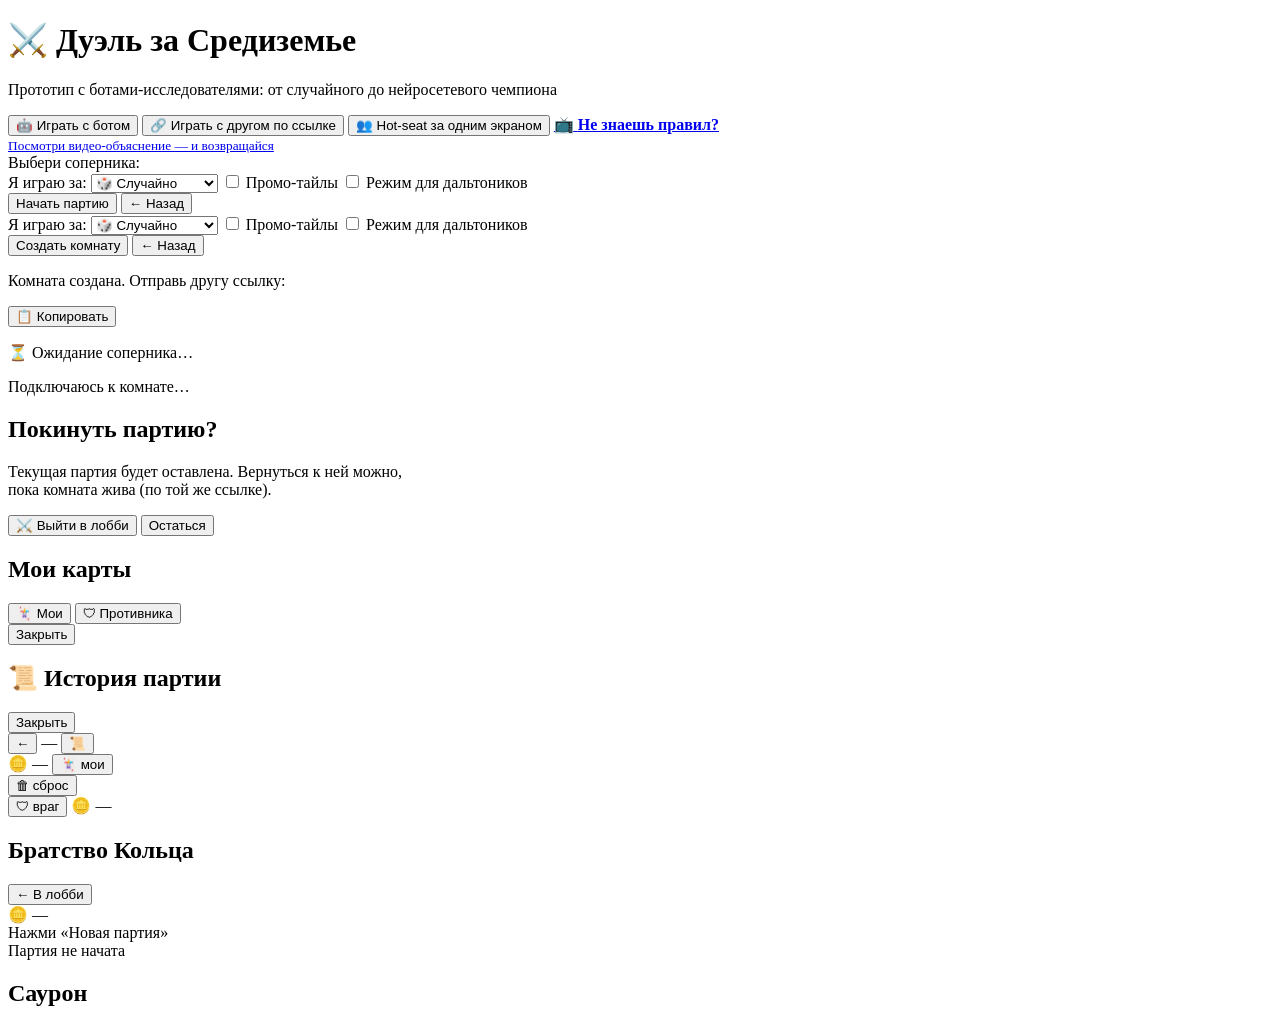
==== src/duel/web/static/index.html @ 4cec19c3 "Мягче подсветка финала, вспышка на последней карте эпохи, скролл лога" ====
<!doctype html>
<html lang="ru">
<head>
<meta charset="utf-8">
<meta name="viewport" content="width=device-width, initial-scale=1">
<title>Дуэль за Средиземье — прототип</title>
<link rel="stylesheet" href="/static/style.css?v=52">
</head>
<body>

<div class="lobby" id="lobby">
  <div class="lobby-card">
    <h1>⚔️ Дуэль за Средиземье</h1>
    <p class="lobby-sub">Прототип с ботами-исследователями: от случайного до нейросетевого чемпиона</p>

    <div class="lobby-section" id="lobby-main">
      <button class="btn lobby-big" id="lobby-bot">🤖 Играть с ботом</button>
      <button class="btn lobby-big" id="lobby-pvp">🔗 Играть с другом по ссылке</button>
      <button class="btn lobby-big" id="lobby-hotseat">👥 Hot-seat за одним экраном</button>
      <a class="rules-link" href="https://youtu.be/awjEOjo3LTU" target="_blank" rel="noopener">
        <span class="rules-ico">📺</span>
        <span>
          <b>Не знаешь правил?</b><br>
          <small>Посмотри видео-объяснение — и возвращайся</small>
        </span>
      </a>
    </div>

    <div class="lobby-section hidden" id="lobby-bot-opts">
      <div class="bot-pick-title">Выбери соперника:</div>
      <div class="bot-pick" id="bot-pick"></div>
      <div class="bot-desc" id="bot-desc"></div>
      <label>Я играю за:
        <select id="side-select">
          <option value="random" selected>🎲 Случайно</option>
          <option value="0">Братство Кольца</option>
          <option value="1">Саурона</option>
        </select>
      </label>
      <label class="chk"><input type="checkbox" id="promo"> Промо-тайлы</label>
      <label class="chk"><input type="checkbox" id="cb-bot"> Режим для дальтоников</label>
      <div class="lobby-btns">
        <button class="btn" id="start-bot">Начать партию</button>
        <button class="btn ghost" data-back>← Назад</button>
      </div>
    </div>

    <div class="lobby-section hidden" id="lobby-pvp-opts">
      <label>Я играю за:
        <select id="pvp-side-select">
          <option value="random" selected>🎲 Случайно</option>
          <option value="0">Братство Кольца</option>
          <option value="1">Саурона</option>
        </select>
      </label>
      <label class="chk"><input type="checkbox" id="pvp-promo"> Промо-тайлы</label>
      <label class="chk"><input type="checkbox" id="cb-pvp"> Режим для дальтоников</label>
      <div class="lobby-btns">
        <button class="btn" id="start-pvp">Создать комнату</button>
        <button class="btn ghost" data-back>← Назад</button>
      </div>
    </div>

    <div class="lobby-section hidden" id="lobby-wait">
      <p>Комната создана. Отправь другу ссылку:</p>
      <div class="room-link-row">
        <code id="room-link"></code>
        <button class="btn small" id="copy-link">📋 Копировать</button>
      </div>
      <p class="waiting-pulse">⏳ Ожидание соперника…</p>
    </div>

    <div class="lobby-section hidden" id="lobby-join">
      <p id="join-info">Подключаюсь к комнате…</p>
    </div>
  </div>
</div>

<div class="modal hidden" id="confirm-modal">
  <div class="modal-card">
    <h2>Покинуть партию?</h2>
    <p>Текущая партия будет оставлена. Вернуться к ней можно,<br>пока комната жива (по той же ссылке).</p>
    <div class="lobby-btns">
      <button class="btn" id="confirm-yes">⚔️ Выйти в лобби</button>
      <button class="btn ghost" id="confirm-no">Остаться</button>
    </div>
  </div>
</div>
<div id="toast" class="hidden"></div>

<!-- мобильный оверлей «все мои карты» -->
<div class="modal hidden" id="hand-overlay">
  <div class="modal-card hand-card">
    <h2 id="hand-title">Мои карты</h2>
    <div class="hand-toggle">
      <button class="btn small on" id="hand-me">🃏 Мои</button>
      <button class="btn small" id="hand-opp">🛡 Противника</button>
    </div>
    <div class="hand-sum" id="hand-sum"></div>
    <div id="hand-full"></div>
    <div class="lobby-btns"><button class="btn" id="hand-close">Закрыть</button></div>
  </div>
</div>

<!-- история партии (мобайл: кнопка 📜 в шапке) -->
<div class="modal hidden" id="log-overlay">
  <div class="modal-card log-card">
    <h2>📜 История партии</h2>
    <div class="quest-log" id="log-full"></div>
    <div class="lobby-btns"><button class="btn" id="log-close">Закрыть</button></div>
  </div>
</div>

<!-- мобильный статус-бар (сверху) -->
<div id="m-top">
  <button class="btn small" id="m-lobby">←</button>
  <span id="m-turn">—</span>
  <span id="m-opp"></span>
  <button class="btn small" id="m-log" title="История партии">📜</button>
</div>

<!-- мобильный нижний бар: слева зелёные карты, справа жетоны; ниже деньги/кнопки -->
<div id="m-dock">
  <div class="dock-top">
    <div class="dock-races" id="dock-races"></div>
    <div class="dock-tokens" id="dock-tokens"></div>
  </div>
  <div class="dock-bar">
    <div class="dock-side">
      <span class="dock-coin f" id="dock-coins">🪙 —</span>
      <button class="btn small" id="dock-all">🃏 мои</button>
    </div>
    <button class="btn small" id="dock-sold">🗑 сброс</button>
    <div class="dock-side">
      <button class="btn small" id="dock-opp">🛡 враг</button>
      <span class="dock-coin s" id="dock-opp-coins">🪙 —</span>
    </div>
  </div>
</div>

<div class="table">

  <aside class="player-area fellowship" id="panel-0">
    <h2>Братство Кольца</h2>
    <div class="panel-body"></div>
  </aside>

  <main class="center">
    <header class="topbar">
      <div class="chapter-buttons">
        <button class="btn" id="to-lobby">← В лобби</button>
        <span class="room-info" id="room-info"></span>
      </div>
      <div class="pools">
        <span class="pool" id="reserve">🪙 —</span>
      </div>
    </header>

    <section class="turnbar" id="turnbar">Нажми «Новая партия»</section>
    <section class="prompt" id="prompt" style="display:none"></section>

    <section class="supply-row">
      <div class="race-vps" id="race-vps"></div>
      <div class="race-row" id="race-row"></div>
      <div class="landmark-row" id="landmark-row"></div>
    </section>

    <section class="mid-row">
      <div class="tableau-wrap">
        <div class="piles" id="piles"></div>
        <div class="tableau" id="tableau">
          <div class="empty-hint">Партия не начата</div>
        </div>
      </div>
      <section class="board">
        <div id="map" class="map-art"></div>
      </section>
    </section>

    <section class="quest">
      <div class="quest-vp" id="quest-vp"></div>
      <div class="quest-track" id="quest-track"></div>
    </section>

    <section class="gamelog">
      <div class="quest-log" id="game-log"></div>
    </section>
  </main>

  <aside class="player-area sauron" id="panel-1">
    <h2>Саурон</h2>
    <div class="panel-body"></div>
  </aside>

</div>
<script src="/static/app.js?v=47"></script>
</body>
</html>
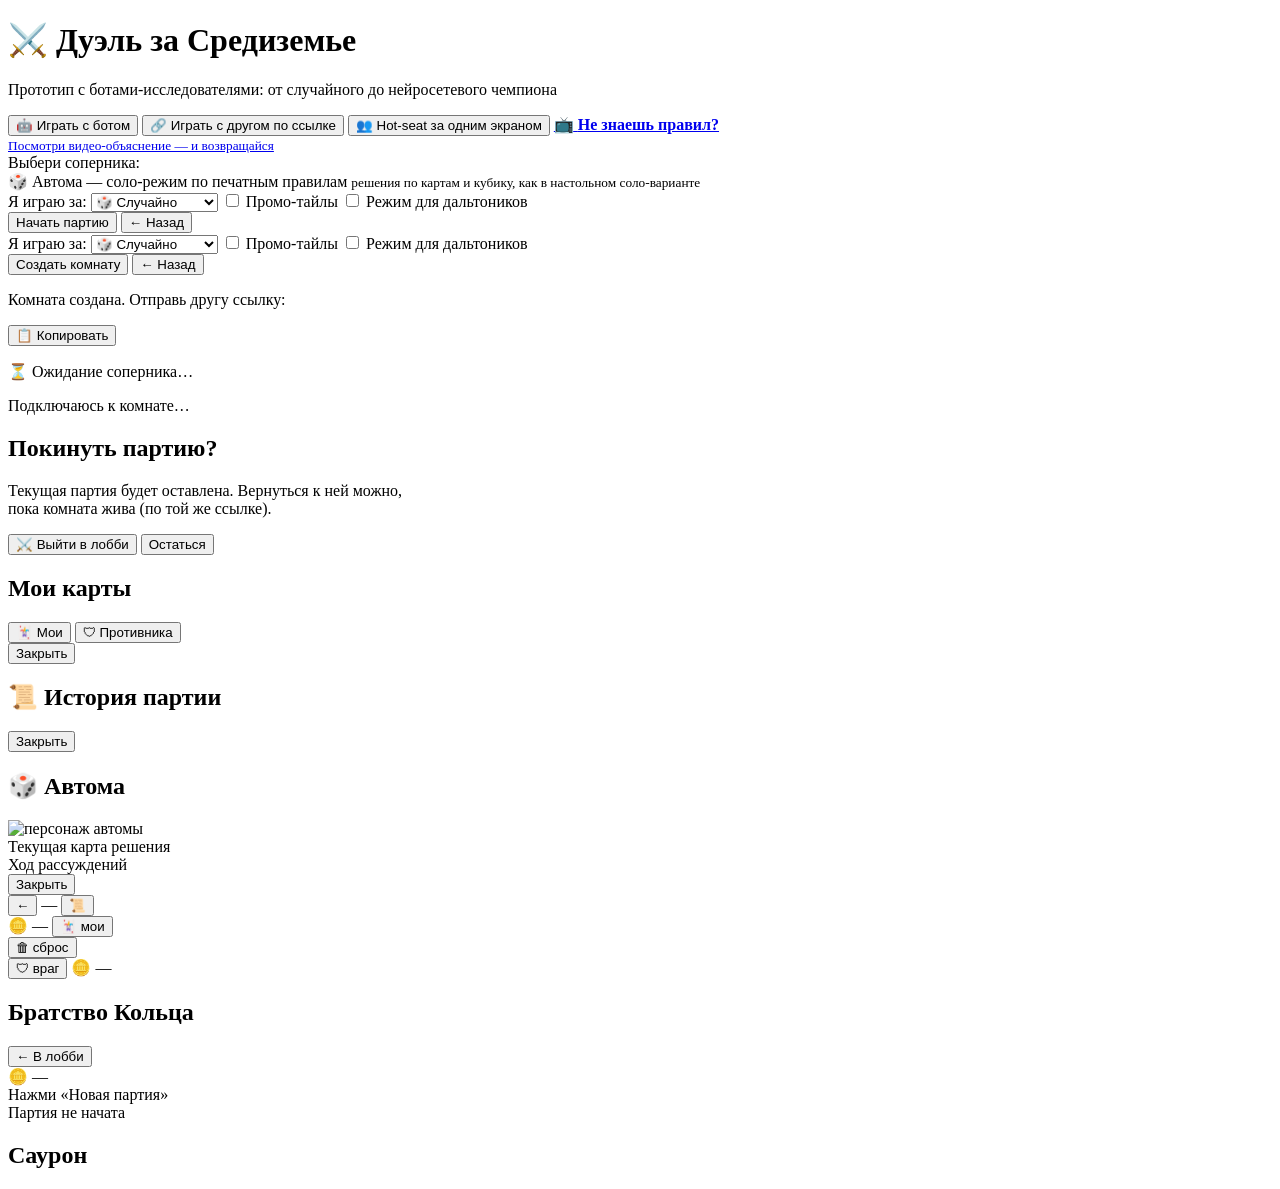
==== commit 589885f6: "sync from lab: automa solo-variant (9 personas, decision cards, d6, lobby group + reasoning panel), " ====
--- a/src/duel/web/static/index.html
+++ b/src/duel/web/static/index.html
@@ -4,7 +4,7 @@
 <meta charset="utf-8">
 <meta name="viewport" content="width=device-width, initial-scale=1">
 <title>Дуэль за Средиземье — прототип</title>
-<link rel="stylesheet" href="/static/style.css?v=52">
+<link rel="stylesheet" href="/static/style.css?v=55">
 </head>
 <body>
 
@@ -29,6 +29,9 @@
     <div class="lobby-section hidden" id="lobby-bot-opts">
       <div class="bot-pick-title">Выбери соперника:</div>
       <div class="bot-pick" id="bot-pick"></div>
+      <div class="bot-pick-title automa-title">🎲 Автома — соло-режим по печатным правилам
+        <small>решения по картам и кубику, как в настольном соло-варианте</small></div>
+      <div class="bot-pick automa-pick" id="automa-pick"></div>
       <div class="bot-desc" id="bot-desc"></div>
       <label>Я играю за:
         <select id="side-select">
@@ -37,7 +40,7 @@
           <option value="1">Саурона</option>
         </select>
       </label>
-      <label class="chk"><input type="checkbox" id="promo"> Промо-тайлы</label>
+      <label class="chk"><input type="checkbox" id="promo" autocomplete="off"> Промо-тайлы</label>
       <label class="chk"><input type="checkbox" id="cb-bot"> Режим для дальтоников</label>
       <div class="lobby-btns">
         <button class="btn" id="start-bot">Начать партию</button>
@@ -53,7 +56,7 @@
           <option value="1">Саурона</option>
         </select>
       </label>
-      <label class="chk"><input type="checkbox" id="pvp-promo"> Промо-тайлы</label>
+      <label class="chk"><input type="checkbox" id="pvp-promo" autocomplete="off"> Промо-тайлы</label>
       <label class="chk"><input type="checkbox" id="cb-pvp"> Режим для дальтоников</label>
       <div class="lobby-btns">
         <button class="btn" id="start-pvp">Создать комнату</button>
@@ -111,6 +114,25 @@
   </div>
 </div>
 
+<!-- автома: как соло-бот принимает решения (тап по бару автомы) -->
+<div class="modal hidden" id="automa-overlay">
+  <div class="modal-card automa-card">
+    <h2 id="automa-title">🎲 Автома</h2>
+    <div class="automa-head">
+      <img id="automa-art" alt="персонаж автомы" draggable="false">
+      <div class="automa-info">
+        <div id="automa-power"></div>
+        <div id="automa-deckinfo" class="small"></div>
+      </div>
+    </div>
+    <div class="automa-sub">Текущая карта решения</div>
+    <div id="automa-decision"></div>
+    <div class="automa-sub">Ход рассуждений</div>
+    <div class="automa-trace" id="automa-trace"></div>
+    <div class="lobby-btns"><button class="btn" id="automa-close">Закрыть</button></div>
+  </div>
+</div>
+
 <!-- мобильный статус-бар (сверху) -->
 <div id="m-top">
   <button class="btn small" id="m-lobby">←</button>
@@ -157,6 +179,8 @@
     </header>
 
     <section class="turnbar" id="turnbar">Нажми «Новая партия»</section>
+    <section class="automa-bar hidden" id="automa-bar" role="button" tabindex="0"
+      title="Как автома принимает решения"></section>
     <section class="prompt" id="prompt" style="display:none"></section>
 
     <section class="supply-row">
@@ -193,6 +217,6 @@
   </aside>
 
 </div>
-<script src="/static/app.js?v=47"></script>
+<script src="/static/app.js?v=51"></script>
 </body>
 </html>
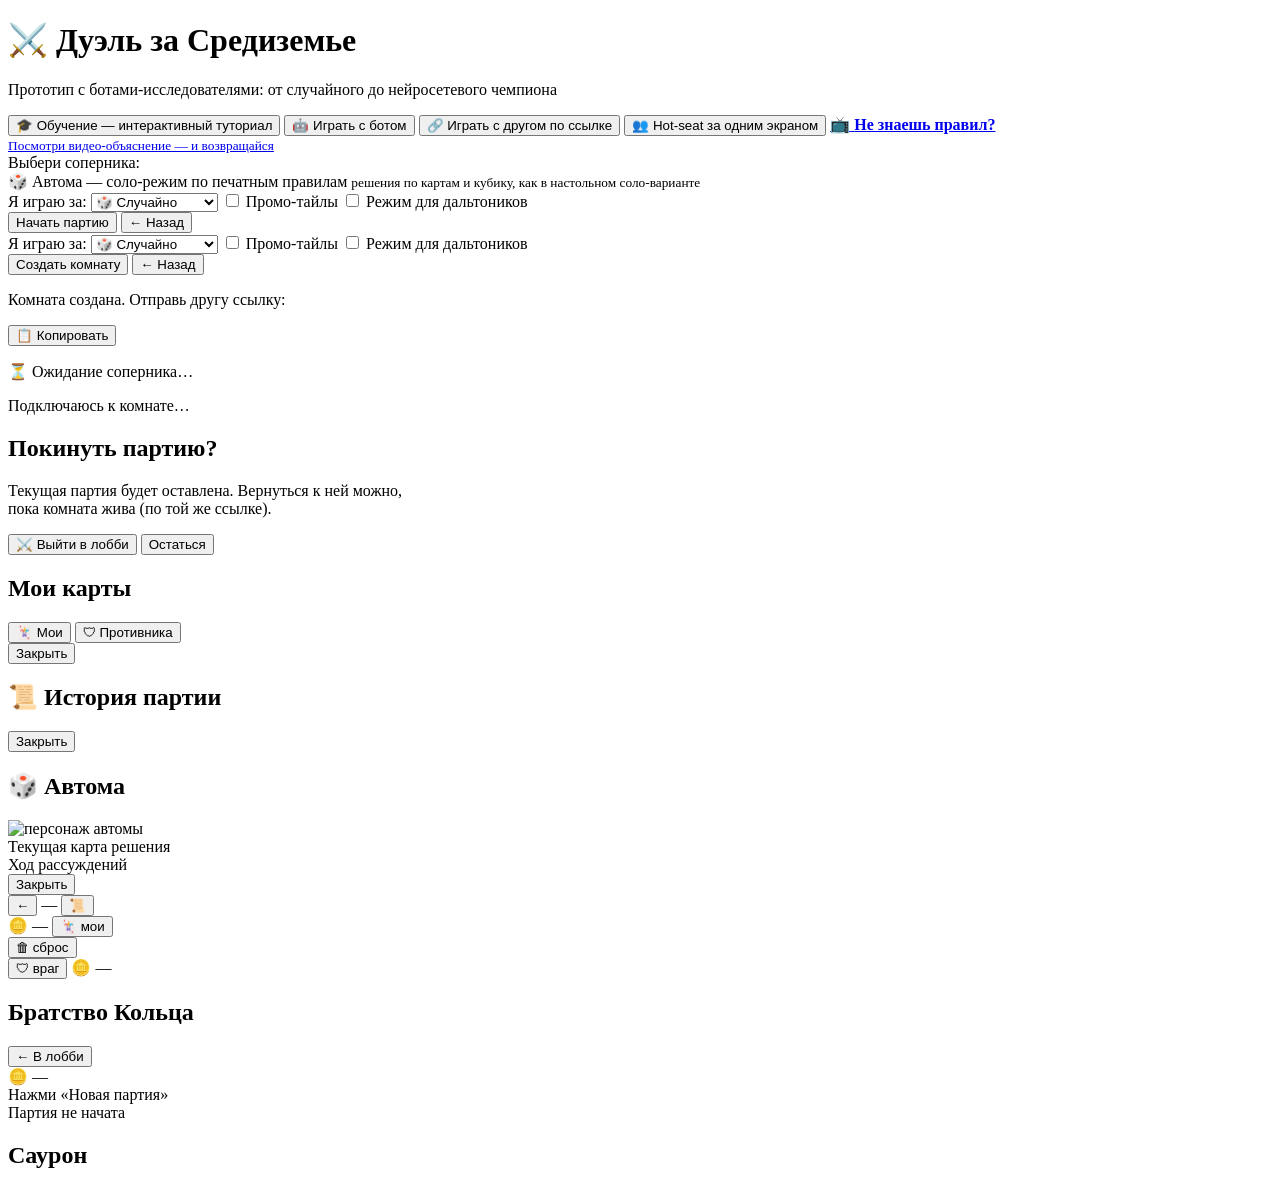
==== commit f2b72f54: "sync from lab: interactive tutorial (guided play, seed 10) + desktop layout fixes (tableau zoom-fit," ====
--- a/src/duel/web/static/index.html
+++ b/src/duel/web/static/index.html
@@ -4,7 +4,7 @@
 <meta charset="utf-8">
 <meta name="viewport" content="width=device-width, initial-scale=1">
 <title>Дуэль за Средиземье — прототип</title>
-<link rel="stylesheet" href="/static/style.css?v=55">
+<link rel="stylesheet" href="/static/style.css?v=56">
 </head>
 <body>
 
@@ -14,6 +14,7 @@
     <p class="lobby-sub">Прототип с ботами-исследователями: от случайного до нейросетевого чемпиона</p>
 
     <div class="lobby-section" id="lobby-main">
+      <button class="btn lobby-big" id="lobby-tutorial">🎓 Обучение — интерактивный туториал</button>
       <button class="btn lobby-big" id="lobby-bot">🤖 Играть с ботом</button>
       <button class="btn lobby-big" id="lobby-pvp">🔗 Играть с другом по ссылке</button>
       <button class="btn lobby-big" id="lobby-hotseat">👥 Hot-seat за одним экраном</button>
@@ -217,6 +218,7 @@
   </aside>
 
 </div>
-<script src="/static/app.js?v=51"></script>
+<script src="/static/tutorial.js?v=1"></script>
+<script src="/static/app.js?v=52"></script>
 </body>
 </html>
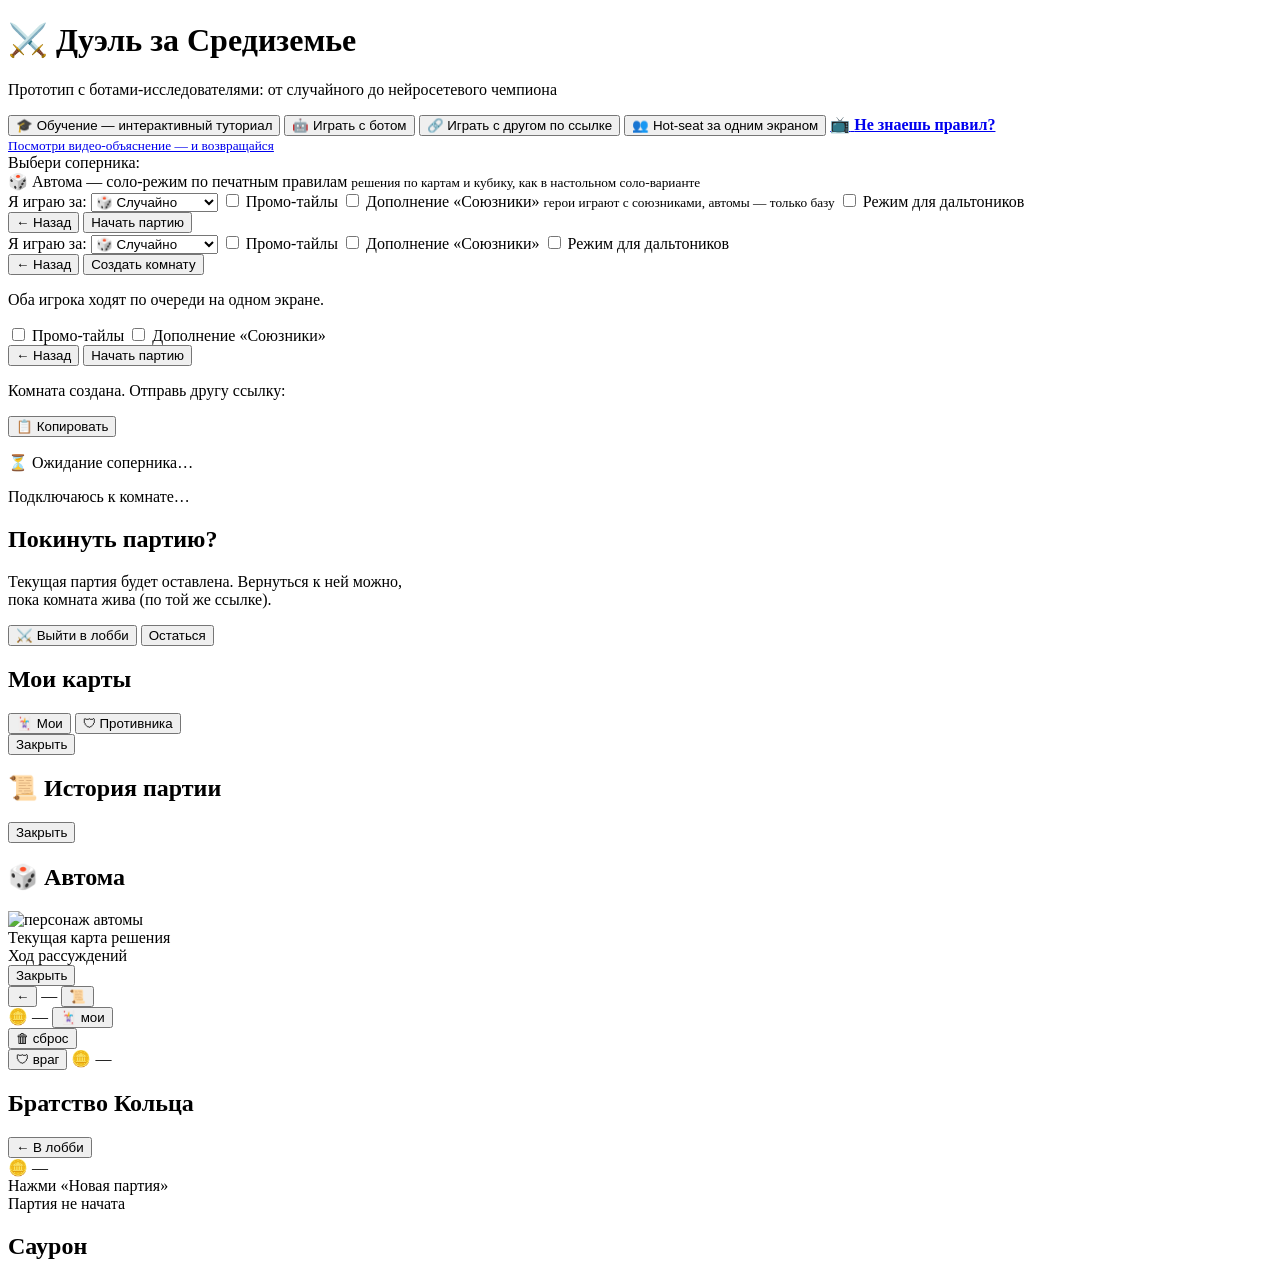
==== commit 6fbaf63e: "sync from lab: дополнение «Союзники», туториал, чемпионские сети в образе Веб получает всё, что нако" ====
--- a/src/duel/web/static/index.html
+++ b/src/duel/web/static/index.html
@@ -4,7 +4,7 @@
 <meta charset="utf-8">
 <meta name="viewport" content="width=device-width, initial-scale=1">
 <title>Дуэль за Средиземье — прототип</title>
-<link rel="stylesheet" href="/static/style.css?v=56">
+<link rel="stylesheet" href="/static/style.css?v=63">
 </head>
 <body>
 
@@ -42,10 +42,12 @@
         </select>
       </label>
       <label class="chk"><input type="checkbox" id="promo" autocomplete="off"> Промо-тайлы</label>
+      <label class="chk"><input type="checkbox" id="bot-allies" autocomplete="off"> Дополнение «Союзники»</label>
+      <small class="chk-note" id="bot-allies-note">герои играют с союзниками, автомы — только базу</small>
       <label class="chk"><input type="checkbox" id="cb-bot"> Режим для дальтоников</label>
       <div class="lobby-btns">
+        <button class="btn ghost" data-back>← Назад</button>
         <button class="btn" id="start-bot">Начать партию</button>
-        <button class="btn ghost" data-back>← Назад</button>
       </div>
     </div>
 
@@ -58,10 +60,21 @@
         </select>
       </label>
       <label class="chk"><input type="checkbox" id="pvp-promo" autocomplete="off"> Промо-тайлы</label>
+      <label class="chk"><input type="checkbox" id="pvp-allies" autocomplete="off"> Дополнение «Союзники»</label>
       <label class="chk"><input type="checkbox" id="cb-pvp"> Режим для дальтоников</label>
       <div class="lobby-btns">
+        <button class="btn ghost" data-back>← Назад</button>
         <button class="btn" id="start-pvp">Создать комнату</button>
+      </div>
+    </div>
+
+    <div class="lobby-section hidden" id="lobby-hotseat-opts">
+      <p class="lobby-sub">Оба игрока ходят по очереди на одном экране.</p>
+      <label class="chk"><input type="checkbox" id="hs-promo" autocomplete="off"> Промо-тайлы</label>
+      <label class="chk"><input type="checkbox" id="hs-allies" autocomplete="off"> Дополнение «Союзники»</label>
+      <div class="lobby-btns">
         <button class="btn ghost" data-back>← Назад</button>
+        <button class="btn" id="start-hotseat">Начать партию</button>
       </div>
     </div>
 
@@ -218,7 +231,7 @@
   </aside>
 
 </div>
-<script src="/static/tutorial.js?v=1"></script>
-<script src="/static/app.js?v=52"></script>
+<script src="/static/tutorial.js?v=2"></script>
+<script src="/static/app.js?v=61"></script>
 </body>
 </html>
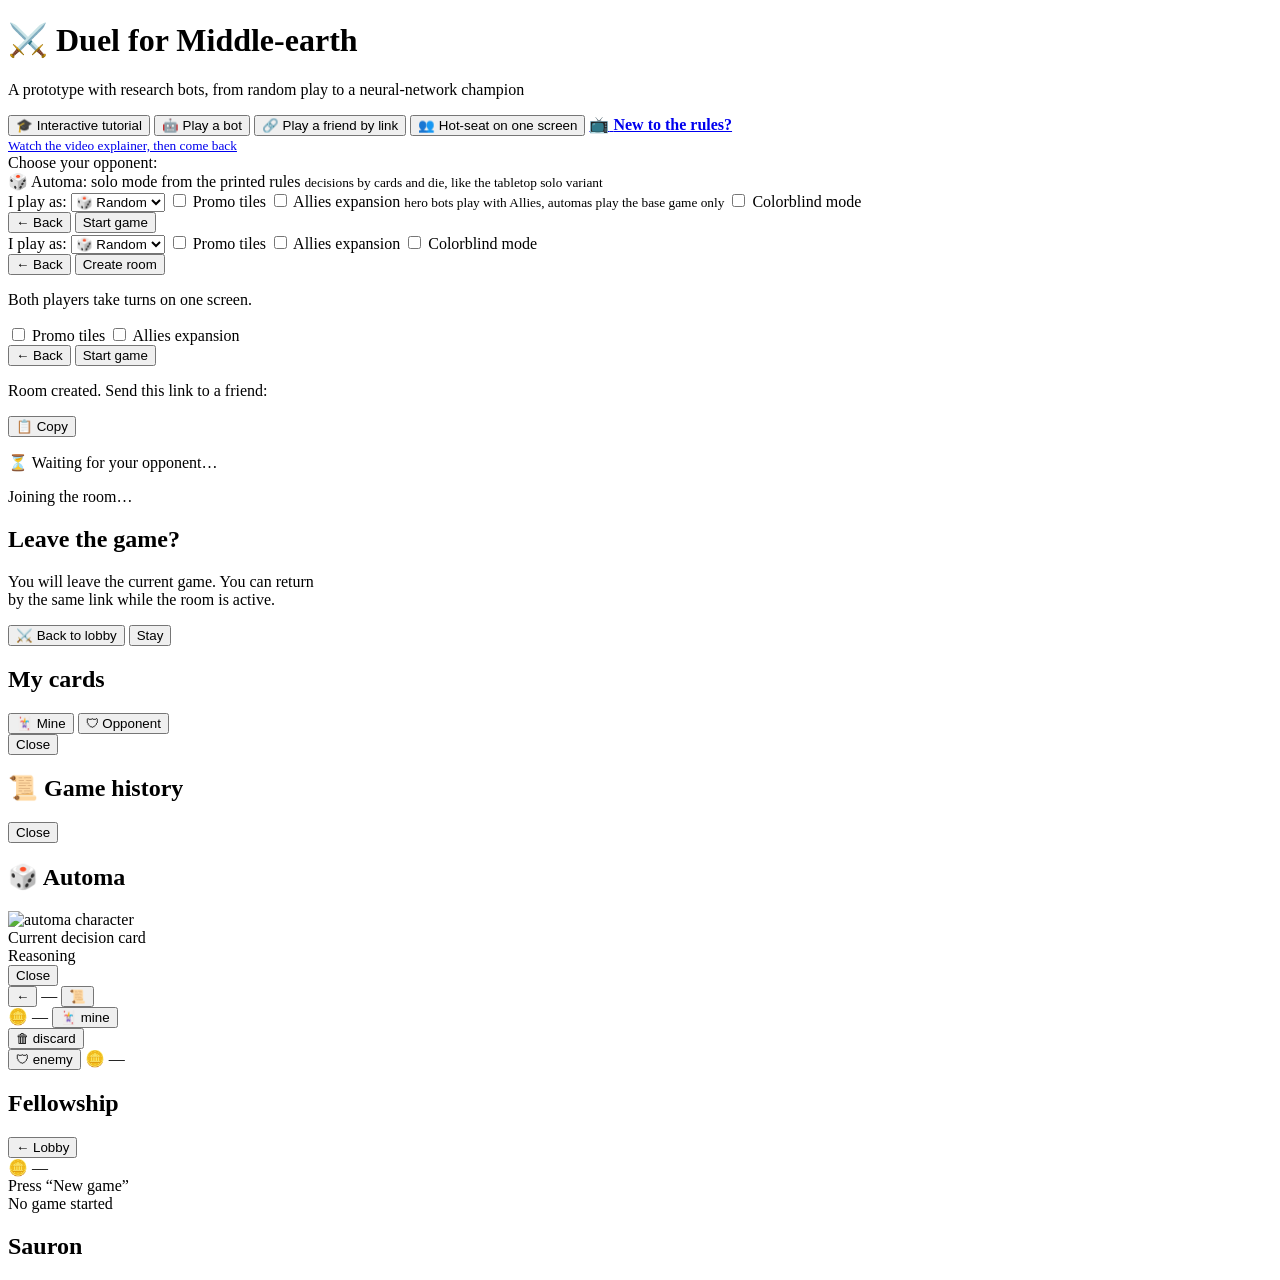
==== commit 68074964: "Перевод игровых текстов на английский: интерфейс, журнал партии, туториал, боты" ====
--- a/src/duel/web/static/index.html
+++ b/src/duel/web/static/index.html
@@ -1,105 +1,105 @@
 <!doctype html>
-<html lang="ru">
+<html lang="en">
 <head>
 <meta charset="utf-8">
 <meta name="viewport" content="width=device-width, initial-scale=1">
-<title>Дуэль за Средиземье — прототип</title>
+<title>Duel for Middle-earth — prototype</title>
 <link rel="stylesheet" href="/static/style.css?v=63">
 </head>
 <body>
 
 <div class="lobby" id="lobby">
   <div class="lobby-card">
-    <h1>⚔️ Дуэль за Средиземье</h1>
-    <p class="lobby-sub">Прототип с ботами-исследователями: от случайного до нейросетевого чемпиона</p>
+    <h1>⚔️ Duel for Middle-earth</h1>
+    <p class="lobby-sub">A prototype with research bots, from random play to a neural-network champion</p>
 
     <div class="lobby-section" id="lobby-main">
-      <button class="btn lobby-big" id="lobby-tutorial">🎓 Обучение — интерактивный туториал</button>
-      <button class="btn lobby-big" id="lobby-bot">🤖 Играть с ботом</button>
-      <button class="btn lobby-big" id="lobby-pvp">🔗 Играть с другом по ссылке</button>
-      <button class="btn lobby-big" id="lobby-hotseat">👥 Hot-seat за одним экраном</button>
+      <button class="btn lobby-big" id="lobby-tutorial">🎓 Interactive tutorial</button>
+      <button class="btn lobby-big" id="lobby-bot">🤖 Play a bot</button>
+      <button class="btn lobby-big" id="lobby-pvp">🔗 Play a friend by link</button>
+      <button class="btn lobby-big" id="lobby-hotseat">👥 Hot-seat on one screen</button>
       <a class="rules-link" href="https://youtu.be/awjEOjo3LTU" target="_blank" rel="noopener">
         <span class="rules-ico">📺</span>
         <span>
-          <b>Не знаешь правил?</b><br>
-          <small>Посмотри видео-объяснение — и возвращайся</small>
+          <b>New to the rules?</b><br>
+          <small>Watch the video explainer, then come back</small>
         </span>
       </a>
     </div>
 
     <div class="lobby-section hidden" id="lobby-bot-opts">
-      <div class="bot-pick-title">Выбери соперника:</div>
+      <div class="bot-pick-title">Choose your opponent:</div>
       <div class="bot-pick" id="bot-pick"></div>
-      <div class="bot-pick-title automa-title">🎲 Автома — соло-режим по печатным правилам
-        <small>решения по картам и кубику, как в настольном соло-варианте</small></div>
+      <div class="bot-pick-title automa-title">🎲 Automa: solo mode from the printed rules
+        <small>decisions by cards and die, like the tabletop solo variant</small></div>
       <div class="bot-pick automa-pick" id="automa-pick"></div>
       <div class="bot-desc" id="bot-desc"></div>
-      <label>Я играю за:
+      <label>I play as:
         <select id="side-select">
-          <option value="random" selected>🎲 Случайно</option>
-          <option value="0">Братство Кольца</option>
-          <option value="1">Саурона</option>
+          <option value="random" selected>🎲 Random</option>
+          <option value="0">Fellowship</option>
+          <option value="1">Sauron</option>
         </select>
       </label>
-      <label class="chk"><input type="checkbox" id="promo" autocomplete="off"> Промо-тайлы</label>
-      <label class="chk"><input type="checkbox" id="bot-allies" autocomplete="off"> Дополнение «Союзники»</label>
-      <small class="chk-note" id="bot-allies-note">герои играют с союзниками, автомы — только базу</small>
-      <label class="chk"><input type="checkbox" id="cb-bot"> Режим для дальтоников</label>
+      <label class="chk"><input type="checkbox" id="promo" autocomplete="off"> Promo tiles</label>
+      <label class="chk"><input type="checkbox" id="bot-allies" autocomplete="off"> Allies expansion</label>
+      <small class="chk-note" id="bot-allies-note">hero bots play with Allies, automas play the base game only</small>
+      <label class="chk"><input type="checkbox" id="cb-bot"> Colorblind mode</label>
       <div class="lobby-btns">
-        <button class="btn ghost" data-back>← Назад</button>
-        <button class="btn" id="start-bot">Начать партию</button>
+        <button class="btn ghost" data-back>← Back</button>
+        <button class="btn" id="start-bot">Start game</button>
       </div>
     </div>
 
     <div class="lobby-section hidden" id="lobby-pvp-opts">
-      <label>Я играю за:
+      <label>I play as:
         <select id="pvp-side-select">
-          <option value="random" selected>🎲 Случайно</option>
-          <option value="0">Братство Кольца</option>
-          <option value="1">Саурона</option>
+          <option value="random" selected>🎲 Random</option>
+          <option value="0">Fellowship</option>
+          <option value="1">Sauron</option>
         </select>
       </label>
-      <label class="chk"><input type="checkbox" id="pvp-promo" autocomplete="off"> Промо-тайлы</label>
-      <label class="chk"><input type="checkbox" id="pvp-allies" autocomplete="off"> Дополнение «Союзники»</label>
-      <label class="chk"><input type="checkbox" id="cb-pvp"> Режим для дальтоников</label>
+      <label class="chk"><input type="checkbox" id="pvp-promo" autocomplete="off"> Promo tiles</label>
+      <label class="chk"><input type="checkbox" id="pvp-allies" autocomplete="off"> Allies expansion</label>
+      <label class="chk"><input type="checkbox" id="cb-pvp"> Colorblind mode</label>
       <div class="lobby-btns">
-        <button class="btn ghost" data-back>← Назад</button>
-        <button class="btn" id="start-pvp">Создать комнату</button>
+        <button class="btn ghost" data-back>← Back</button>
+        <button class="btn" id="start-pvp">Create room</button>
       </div>
     </div>
 
     <div class="lobby-section hidden" id="lobby-hotseat-opts">
-      <p class="lobby-sub">Оба игрока ходят по очереди на одном экране.</p>
-      <label class="chk"><input type="checkbox" id="hs-promo" autocomplete="off"> Промо-тайлы</label>
-      <label class="chk"><input type="checkbox" id="hs-allies" autocomplete="off"> Дополнение «Союзники»</label>
+      <p class="lobby-sub">Both players take turns on one screen.</p>
+      <label class="chk"><input type="checkbox" id="hs-promo" autocomplete="off"> Promo tiles</label>
+      <label class="chk"><input type="checkbox" id="hs-allies" autocomplete="off"> Allies expansion</label>
       <div class="lobby-btns">
-        <button class="btn ghost" data-back>← Назад</button>
-        <button class="btn" id="start-hotseat">Начать партию</button>
+        <button class="btn ghost" data-back>← Back</button>
+        <button class="btn" id="start-hotseat">Start game</button>
       </div>
     </div>
 
     <div class="lobby-section hidden" id="lobby-wait">
-      <p>Комната создана. Отправь другу ссылку:</p>
+      <p>Room created. Send this link to a friend:</p>
       <div class="room-link-row">
         <code id="room-link"></code>
-        <button class="btn small" id="copy-link">📋 Копировать</button>
-      </div>
-      <p class="waiting-pulse">⏳ Ожидание соперника…</p>
+        <button class="btn small" id="copy-link">📋 Copy</button>
+      </div>
+      <p class="waiting-pulse">⏳ Waiting for your opponent…</p>
     </div>
 
     <div class="lobby-section hidden" id="lobby-join">
-      <p id="join-info">Подключаюсь к комнате…</p>
+      <p id="join-info">Joining the room…</p>
     </div>
   </div>
 </div>
 
 <div class="modal hidden" id="confirm-modal">
   <div class="modal-card">
-    <h2>Покинуть партию?</h2>
-    <p>Текущая партия будет оставлена. Вернуться к ней можно,<br>пока комната жива (по той же ссылке).</p>
+    <h2>Leave the game?</h2>
+    <p>You will leave the current game. You can return<br>by the same link while the room is active.</p>
     <div class="lobby-btns">
-      <button class="btn" id="confirm-yes">⚔️ Выйти в лобби</button>
-      <button class="btn ghost" id="confirm-no">Остаться</button>
+      <button class="btn" id="confirm-yes">⚔️ Back to lobby</button>
+      <button class="btn ghost" id="confirm-no">Stay</button>
     </div>
   </div>
 </div>
@@ -108,42 +108,42 @@
 <!-- мобильный оверлей «все мои карты» -->
 <div class="modal hidden" id="hand-overlay">
   <div class="modal-card hand-card">
-    <h2 id="hand-title">Мои карты</h2>
+    <h2 id="hand-title">My cards</h2>
     <div class="hand-toggle">
-      <button class="btn small on" id="hand-me">🃏 Мои</button>
-      <button class="btn small" id="hand-opp">🛡 Противника</button>
+      <button class="btn small on" id="hand-me">🃏 Mine</button>
+      <button class="btn small" id="hand-opp">🛡 Opponent</button>
     </div>
     <div class="hand-sum" id="hand-sum"></div>
     <div id="hand-full"></div>
-    <div class="lobby-btns"><button class="btn" id="hand-close">Закрыть</button></div>
+    <div class="lobby-btns"><button class="btn" id="hand-close">Close</button></div>
   </div>
 </div>
 
 <!-- история партии (мобайл: кнопка 📜 в шапке) -->
 <div class="modal hidden" id="log-overlay">
   <div class="modal-card log-card">
-    <h2>📜 История партии</h2>
+    <h2>📜 Game history</h2>
     <div class="quest-log" id="log-full"></div>
-    <div class="lobby-btns"><button class="btn" id="log-close">Закрыть</button></div>
+    <div class="lobby-btns"><button class="btn" id="log-close">Close</button></div>
   </div>
 </div>
 
 <!-- автома: как соло-бот принимает решения (тап по бару автомы) -->
 <div class="modal hidden" id="automa-overlay">
   <div class="modal-card automa-card">
-    <h2 id="automa-title">🎲 Автома</h2>
+    <h2 id="automa-title">🎲 Automa</h2>
     <div class="automa-head">
-      <img id="automa-art" alt="персонаж автомы" draggable="false">
+      <img id="automa-art" alt="automa character" draggable="false">
       <div class="automa-info">
         <div id="automa-power"></div>
         <div id="automa-deckinfo" class="small"></div>
       </div>
     </div>
-    <div class="automa-sub">Текущая карта решения</div>
+    <div class="automa-sub">Current decision card</div>
     <div id="automa-decision"></div>
-    <div class="automa-sub">Ход рассуждений</div>
+    <div class="automa-sub">Reasoning</div>
     <div class="automa-trace" id="automa-trace"></div>
-    <div class="lobby-btns"><button class="btn" id="automa-close">Закрыть</button></div>
+    <div class="lobby-btns"><button class="btn" id="automa-close">Close</button></div>
   </div>
 </div>
 
@@ -152,7 +152,7 @@
   <button class="btn small" id="m-lobby">←</button>
   <span id="m-turn">—</span>
   <span id="m-opp"></span>
-  <button class="btn small" id="m-log" title="История партии">📜</button>
+  <button class="btn small" id="m-log" title="Game history">📜</button>
 </div>
 
 <!-- мобильный нижний бар: слева зелёные карты, справа жетоны; ниже деньги/кнопки -->
@@ -164,11 +164,11 @@
   <div class="dock-bar">
     <div class="dock-side">
       <span class="dock-coin f" id="dock-coins">🪙 —</span>
-      <button class="btn small" id="dock-all">🃏 мои</button>
-    </div>
-    <button class="btn small" id="dock-sold">🗑 сброс</button>
+      <button class="btn small" id="dock-all">🃏 mine</button>
+    </div>
+    <button class="btn small" id="dock-sold">🗑 discard</button>
     <div class="dock-side">
-      <button class="btn small" id="dock-opp">🛡 враг</button>
+      <button class="btn small" id="dock-opp">🛡 enemy</button>
       <span class="dock-coin s" id="dock-opp-coins">🪙 —</span>
     </div>
   </div>
@@ -177,14 +177,14 @@
 <div class="table">
 
   <aside class="player-area fellowship" id="panel-0">
-    <h2>Братство Кольца</h2>
+    <h2>Fellowship</h2>
     <div class="panel-body"></div>
   </aside>
 
   <main class="center">
     <header class="topbar">
       <div class="chapter-buttons">
-        <button class="btn" id="to-lobby">← В лобби</button>
+        <button class="btn" id="to-lobby">← Lobby</button>
         <span class="room-info" id="room-info"></span>
       </div>
       <div class="pools">
@@ -192,9 +192,9 @@
       </div>
     </header>
 
-    <section class="turnbar" id="turnbar">Нажми «Новая партия»</section>
+    <section class="turnbar" id="turnbar">Press “New game”</section>
     <section class="automa-bar hidden" id="automa-bar" role="button" tabindex="0"
-      title="Как автома принимает решения"></section>
+      title="How the automa decides"></section>
     <section class="prompt" id="prompt" style="display:none"></section>
 
     <section class="supply-row">
@@ -207,7 +207,7 @@
       <div class="tableau-wrap">
         <div class="piles" id="piles"></div>
         <div class="tableau" id="tableau">
-          <div class="empty-hint">Партия не начата</div>
+          <div class="empty-hint">No game started</div>
         </div>
       </div>
       <section class="board">
@@ -226,7 +226,7 @@
   </main>
 
   <aside class="player-area sauron" id="panel-1">
-    <h2>Саурон</h2>
+    <h2>Sauron</h2>
     <div class="panel-body"></div>
   </aside>
 
